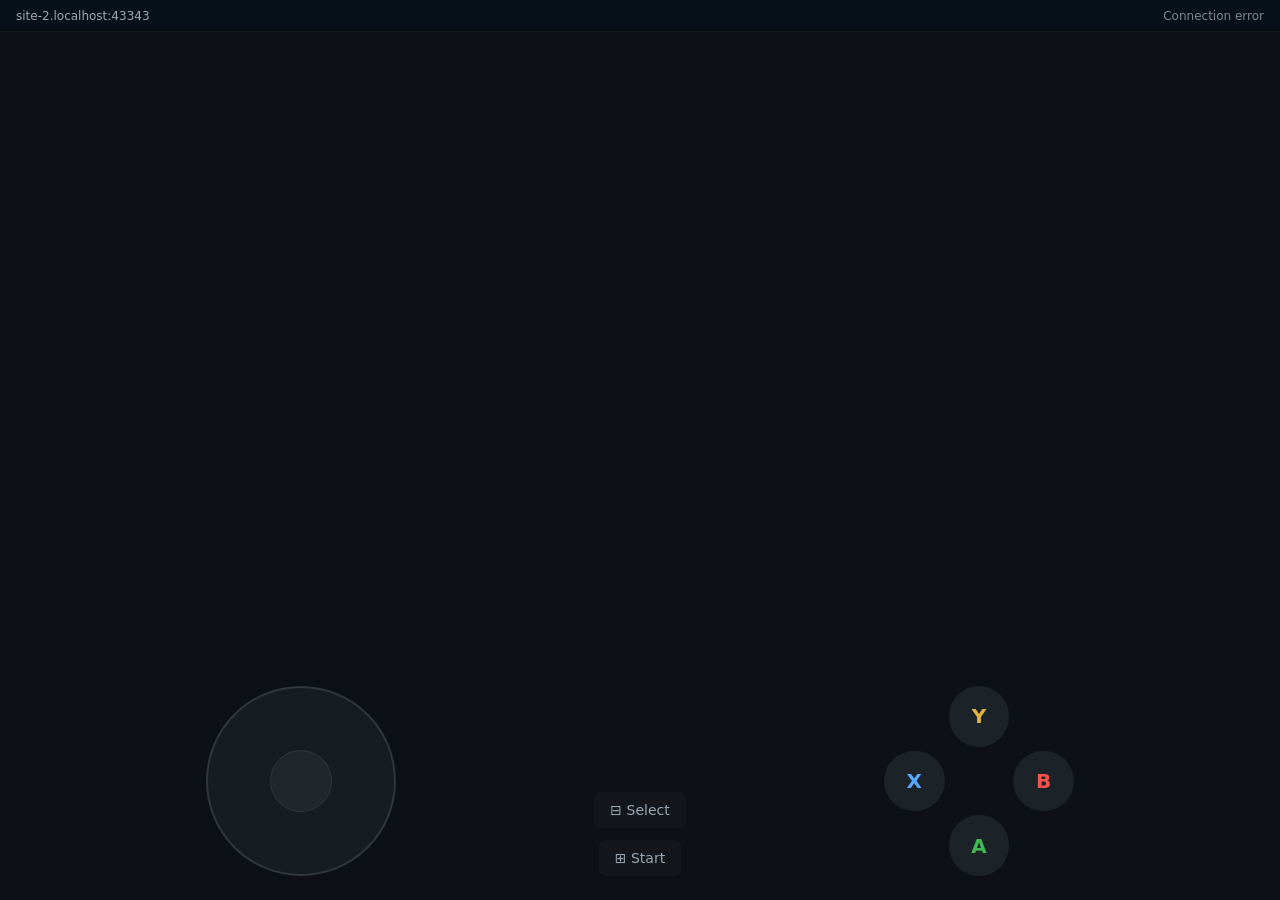
==== crates/web/static/analog.html @ 6948bcc5 "feat: add analog layout and simplify and improve many stuff of web and client js/html" ====
<!doctype html>
<html lang="en">
    <head>
        <meta charset="utf-8" />
        <meta name="viewport" content="width=device-width, initial-scale=1.0, user-scalable=no" />
        <title>qpad</title>
        <link rel="manifest" href="./manifest.json" />
        <link rel="stylesheet" href="./style.css" />
    </head>

    <body class="min-h-svh bg-[#0d1117] text-[#e6edf3] font-sans touch-manipulation select-none">
        <div
            id="status"
            class="w-full h-8 bg-[#071018] border-b border-[#10161a] flex items-center px-4 text-xs text-[#9aa6b2]"
        >
            <div id="status-host" class="flex-1 truncate">Unknown</div>
            <div id="status-message" class="opacity-80">Connecting...</div>
        </div>

        <main
            class="flex portrait:flex-col landscape:flex-row landscape:items-end landscape:justify-between h-[calc(100svh-2rem)] max-w-[900px] mx-auto px-4 pb-6"
        >
            <!-- Pushes everything below toward the bottom in portrait -->
            <div class="portrait:flex-1 landscape:hidden" aria-hidden="true"></div>

            <!-- Center buttons: floats above clusters in portrait, sits between them in landscape -->
            <div class="portrait:mb-6 portrait:self-center landscape:order-2 flex flex-col items-center gap-3">
                <button
                    id="btn-select"
                    data-bit="32"
                    aria-label="Select"
                    class="px-4 py-2 rounded-md bg-[#13171c] text-[#9aa6b2] text-sm hover:bg-[#1f2933] transition-colors duration-75"
                >
                    ⊟ Select
                </button>
                <button
                    id="btn-start"
                    data-bit="16"
                    aria-label="Start"
                    class="px-4 py-2 rounded-md bg-[#13171c] text-[#9aa6b2] text-sm hover:bg-[#1f2933] transition-colors duration-75"
                >
                    ⊞ Start
                </button>
            </div>

            <!--
                portrait:  display:flex  → clusters sit side-by-side in a row
                landscape: display:contents → wrapper vanishes, clusters become direct
                           children of main and respond to landscape:order-X
            -->
            <div class="portrait:flex portrait:justify-between portrait:w-full landscape:contents">
                <div
                    id="joystick-zone"
                    class="relative rounded-full bg-[#171c22] border-2 border-[#30363d] w-[min(46vmin,190px)] aspect-square landscape:order-1 touch-none"
                >
                    <div
                        id="joystick-thumb"
                        class="absolute rounded-full bg-[#21262d] border border-[#30363d] w-1/3 aspect-square"
                        style="top: 50%; left: 50%; transform: translate(-50%, -50%)"
                    ></div>
                </div>

                <div
                    id="cluster-right"
                    role="group"
                    aria-label="Face buttons"
                    class="landscape:order-3 grid grid-cols-3 grid-rows-3 gap-1 w-[min(46vmin,190px)] aspect-square"
                >
                    <button
                        id="btn-y"
                        data-bit="4"
                        aria-label="Y"
                        class="col-start-2 row-start-1 w-full h-full rounded-full bg-[#1b2228] text-[#e3b341] text-xl font-extrabold grid place-items-center transition-transform duration-75"
                    >
                        Y
                    </button>
                    <button
                        id="btn-x"
                        data-bit="8"
                        aria-label="X"
                        class="col-start-1 row-start-2 w-full h-full rounded-full bg-[#1b2228] text-[#58a6ff] text-xl font-extrabold grid place-items-center transition-transform duration-75"
                    >
                        X
                    </button>
                    <button
                        id="btn-b"
                        data-bit="2"
                        aria-label="B"
                        class="col-start-3 row-start-2 w-full h-full rounded-full bg-[#1b2228] text-[#f85149] text-xl font-extrabold grid place-items-center transition-transform duration-75"
                    >
                        B
                    </button>
                    <button
                        id="btn-a"
                        data-bit="1"
                        aria-label="A"
                        class="col-start-2 row-start-3 w-full h-full rounded-full bg-[#1b2228] text-[#3fb950] text-xl font-extrabold grid place-items-center transition-transform duration-75"
                    >
                        A
                    </button>
                </div>
            </div>
        </main>

        <script type="module">
            import Controller from "./controller.js";

            const statusHost = document.getElementById("status-host");
            statusHost.textContent = location.host;

            const statusMsg = document.getElementById("status-message");
            function setStatus(text) {
                statusMsg.textContent = text;
            }

            const controller = new Controller(setStatus);
            controller.connect("analog");

            const allBtns = [...document.querySelectorAll("[data-bit]")];
            allBtns.forEach(function (btn) {
                var bit = Number(btn.dataset.bit);

                function press(e) {
                    e.preventDefault();
                    btn.classList.add("scale-85");
                    controller.pressButton(bit);
                }
                function release(e) {
                    e.preventDefault();
                    btn.classList.remove("scale-85");
                    controller.releaseButton(bit);
                }

                btn.addEventListener("pointerdown", press);
                btn.addEventListener("pointerup", release);
                btn.addEventListener("pointerleave", release);
                btn.addEventListener("pointercancel", release);
            });

            const zone = document.getElementById("joystick-zone");
            const thumb = document.getElementById("joystick-thumb");

            let joystickActive = false;
            let joystickPointerId = null;

            function joystickCenter() {
                const r = zone.getBoundingClientRect();
                return { cx: r.left + r.width / 2, cy: r.top + r.height / 2, radius: r.width / 2 };
            }

            function moveThumb(px, py) {
                const { cx, cy, radius } = joystickCenter();
                const thumbRadius = radius / 3; // thumb is w-1/3 of zone
                const maxDist = radius - thumbRadius;

                let dx = px - cx;
                let dy = py - cy;
                const dist = Math.hypot(dx, dy);

                if (dist > maxDist) {
                    dx = (dx / dist) * maxDist;
                    dy = (dy / dist) * maxDist;
                }

                thumb.style.transform = `translate(calc(-50% + ${dx}px), calc(-50% + ${dy}px))`;

                const axisX = Math.round((dx / maxDist) * 32767);
                const axisY = Math.round((dy / maxDist) * 32767);
                controller.setAxes(axisX, axisY);
            }

            zone.addEventListener("pointerdown", (e) => {
                e.preventDefault();
                if (joystickActive) return;
                joystickActive = true;
                joystickPointerId = e.pointerId;
                zone.setPointerCapture(e.pointerId); // keep events even if finger leaves zone
                thumb.style.transition = "none"; // no lag during drag
                moveThumb(e.clientX, e.clientY);
            });

            zone.addEventListener("pointermove", (e) => {
                if (!joystickActive || e.pointerId !== joystickPointerId) return;
                e.preventDefault();
                moveThumb(e.clientX, e.clientY);
            });

            function resetJoystick() {
                if (!joystickActive) return;
                joystickActive = false;
                joystickPointerId = null;
                thumb.style.transition = "transform 150ms ease-out"; // snap back
                thumb.style.transform = "translate(-50%, -50%)";
                controller.setAxes([0, 0]);
            }

            zone.addEventListener("pointerup", resetJoystick);
            zone.addEventListener("pointercancel", resetJoystick);
        </script>
    </body>
</html>
---- crates/web/static/style.css ----
/*! tailwindcss v4.2.1 | MIT License | https://tailwindcss.com */
@layer properties;
@layer theme, base, components, utilities;
@layer theme {
  :root, :host {
    --font-sans: ui-sans-serif, system-ui, sans-serif, 'Apple Color Emoji', 'Segoe UI Emoji', 'Segoe UI Symbol',
    'Noto Color Emoji';
    --font-mono: ui-monospace, SFMono-Regular, Menlo, Monaco, Consolas, 'Liberation Mono', 'Courier New',
    monospace;
    --spacing: 0.25rem;
    --text-xs: 0.75rem;
    --text-xs--line-height: calc(1 / 0.75);
    --text-sm: 0.875rem;
    --text-sm--line-height: calc(1.25 / 0.875);
    --text-xl: 1.25rem;
    --text-xl--line-height: calc(1.75 / 1.25);
    --font-weight-extrabold: 800;
    --radius-md: 0.375rem;
    --ease-out: cubic-bezier(0, 0, 0.2, 1);
    --default-transition-duration: 150ms;
    --default-transition-timing-function: cubic-bezier(0.4, 0, 0.2, 1);
    --default-font-family: var(--font-sans);
    --default-mono-font-family: var(--font-mono);
  }
}
@layer base {
  *, ::after, ::before, ::backdrop, ::file-selector-button {
    box-sizing: border-box;
    margin: 0;
    padding: 0;
    border: 0 solid;
  }
  html, :host {
    line-height: 1.5;
    -webkit-text-size-adjust: 100%;
    tab-size: 4;
    font-family: var(--default-font-family, ui-sans-serif, system-ui, sans-serif, 'Apple Color Emoji', 'Segoe UI Emoji', 'Segoe UI Symbol', 'Noto Color Emoji');
    font-feature-settings: var(--default-font-feature-settings, normal);
    font-variation-settings: var(--default-font-variation-settings, normal);
    -webkit-tap-highlight-color: transparent;
  }
  hr {
    height: 0;
    color: inherit;
    border-top-width: 1px;
  }
  abbr:where([title]) {
    -webkit-text-decoration: underline dotted;
    text-decoration: underline dotted;
  }
  h1, h2, h3, h4, h5, h6 {
    font-size: inherit;
    font-weight: inherit;
  }
  a {
    color: inherit;
    -webkit-text-decoration: inherit;
    text-decoration: inherit;
  }
  b, strong {
    font-weight: bolder;
  }
  code, kbd, samp, pre {
    font-family: var(--default-mono-font-family, ui-monospace, SFMono-Regular, Menlo, Monaco, Consolas, 'Liberation Mono', 'Courier New', monospace);
    font-feature-settings: var(--default-mono-font-feature-settings, normal);
    font-variation-settings: var(--default-mono-font-variation-settings, normal);
    font-size: 1em;
  }
  small {
    font-size: 80%;
  }
  sub, sup {
    font-size: 75%;
    line-height: 0;
    position: relative;
    vertical-align: baseline;
  }
  sub {
    bottom: -0.25em;
  }
  sup {
    top: -0.5em;
  }
  table {
    text-indent: 0;
    border-color: inherit;
    border-collapse: collapse;
  }
  :-moz-focusring {
    outline: auto;
  }
  progress {
    vertical-align: baseline;
  }
  summary {
    display: list-item;
  }
  ol, ul, menu {
    list-style: none;
  }
  img, svg, video, canvas, audio, iframe, embed, object {
    display: block;
    vertical-align: middle;
  }
  img, video {
    max-width: 100%;
    height: auto;
  }
  button, input, select, optgroup, textarea, ::file-selector-button {
    font: inherit;
    font-feature-settings: inherit;
    font-variation-settings: inherit;
    letter-spacing: inherit;
    color: inherit;
    border-radius: 0;
    background-color: transparent;
    opacity: 1;
  }
  :where(select:is([multiple], [size])) optgroup {
    font-weight: bolder;
  }
  :where(select:is([multiple], [size])) optgroup option {
    padding-inline-start: 20px;
  }
  ::file-selector-button {
    margin-inline-end: 4px;
  }
  ::placeholder {
    opacity: 1;
  }
  @supports (not (-webkit-appearance: -apple-pay-button))  or (contain-intrinsic-size: 1px) {
    ::placeholder {
      color: currentcolor;
      @supports (color: color-mix(in lab, red, red)) {
        color: color-mix(in oklab, currentcolor 50%, transparent);
      }
    }
  }
  textarea {
    resize: vertical;
  }
  ::-webkit-search-decoration {
    -webkit-appearance: none;
  }
  ::-webkit-date-and-time-value {
    min-height: 1lh;
    text-align: inherit;
  }
  ::-webkit-datetime-edit {
    display: inline-flex;
  }
  ::-webkit-datetime-edit-fields-wrapper {
    padding: 0;
  }
  ::-webkit-datetime-edit, ::-webkit-datetime-edit-year-field, ::-webkit-datetime-edit-month-field, ::-webkit-datetime-edit-day-field, ::-webkit-datetime-edit-hour-field, ::-webkit-datetime-edit-minute-field, ::-webkit-datetime-edit-second-field, ::-webkit-datetime-edit-millisecond-field, ::-webkit-datetime-edit-meridiem-field {
    padding-block: 0;
  }
  ::-webkit-calendar-picker-indicator {
    line-height: 1;
  }
  :-moz-ui-invalid {
    box-shadow: none;
  }
  button, input:where([type='button'], [type='reset'], [type='submit']), ::file-selector-button {
    appearance: button;
  }
  ::-webkit-inner-spin-button, ::-webkit-outer-spin-button {
    height: auto;
  }
  [hidden]:where(:not([hidden='until-found'])) {
    display: none !important;
  }
}
@layer utilities {
  .absolute {
    position: absolute;
  }
  .relative {
    position: relative;
  }
  .static {
    position: static;
  }
  .start {
    inset-inline-start: var(--spacing);
  }
  .col-start-1 {
    grid-column-start: 1;
  }
  .col-start-2 {
    grid-column-start: 2;
  }
  .col-start-3 {
    grid-column-start: 3;
  }
  .row-start-1 {
    grid-row-start: 1;
  }
  .row-start-2 {
    grid-row-start: 2;
  }
  .row-start-3 {
    grid-row-start: 3;
  }
  .mx-auto {
    margin-inline: auto;
  }
  .flex {
    display: flex;
  }
  .grid {
    display: grid;
  }
  .table {
    display: table;
  }
  .aspect-square {
    aspect-ratio: 1 / 1;
  }
  .h-8 {
    height: calc(var(--spacing) * 8);
  }
  .h-\[calc\(100svh-2rem\)\] {
    height: calc(100svh - 2rem);
  }
  .h-full {
    height: 100%;
  }
  .min-h-svh {
    min-height: 100svh;
  }
  .w-1\/3 {
    width: calc(1 / 3 * 100%);
  }
  .w-\[min\(46vmin\,190px\)\] {
    width: min(46vmin, 190px);
  }
  .w-full {
    width: 100%;
  }
  .max-w-\[900px\] {
    max-width: 900px;
  }
  .flex-1 {
    flex: 1;
  }
  .scale-85 {
    --tw-scale-x: 85%;
    --tw-scale-y: 85%;
    --tw-scale-z: 85%;
    scale: var(--tw-scale-x) var(--tw-scale-y);
  }
  .transform {
    transform: var(--tw-rotate-x,) var(--tw-rotate-y,) var(--tw-rotate-z,) var(--tw-skew-x,) var(--tw-skew-y,);
  }
  .touch-manipulation {
    touch-action: manipulation;
  }
  .touch-none {
    touch-action: none;
  }
  .grid-cols-3 {
    grid-template-columns: repeat(3, minmax(0, 1fr));
  }
  .grid-rows-3 {
    grid-template-rows: repeat(3, minmax(0, 1fr));
  }
  .flex-col {
    flex-direction: column;
  }
  .place-items-center {
    place-items: center;
  }
  .items-center {
    align-items: center;
  }
  .gap-1 {
    gap: calc(var(--spacing) * 1);
  }
  .gap-3 {
    gap: calc(var(--spacing) * 3);
  }
  .truncate {
    overflow: hidden;
    text-overflow: ellipsis;
    white-space: nowrap;
  }
  .rounded-full {
    border-radius: calc(infinity * 1px);
  }
  .rounded-md {
    border-radius: var(--radius-md);
  }
  .border {
    border-style: var(--tw-border-style);
    border-width: 1px;
  }
  .border-2 {
    border-style: var(--tw-border-style);
    border-width: 2px;
  }
  .border-b {
    border-bottom-style: var(--tw-border-style);
    border-bottom-width: 1px;
  }
  .border-\[\#10161a\] {
    border-color: #10161a;
  }
  .border-\[\#30363d\] {
    border-color: #30363d;
  }
  .bg-\[\#0d1117\] {
    background-color: #0d1117;
  }
  .bg-\[\#1b2228\] {
    background-color: #1b2228;
  }
  .bg-\[\#171c22\] {
    background-color: #171c22;
  }
  .bg-\[\#13171c\] {
    background-color: #13171c;
  }
  .bg-\[\#21262d\] {
    background-color: #21262d;
  }
  .bg-\[\#071018\] {
    background-color: #071018;
  }
  .px-4 {
    padding-inline: calc(var(--spacing) * 4);
  }
  .py-2 {
    padding-block: calc(var(--spacing) * 2);
  }
  .pb-6 {
    padding-bottom: calc(var(--spacing) * 6);
  }
  .font-sans {
    font-family: var(--font-sans);
  }
  .text-sm {
    font-size: var(--text-sm);
    line-height: var(--tw-leading, var(--text-sm--line-height));
  }
  .text-xl {
    font-size: var(--text-xl);
    line-height: var(--tw-leading, var(--text-xl--line-height));
  }
  .text-xs {
    font-size: var(--text-xs);
    line-height: var(--tw-leading, var(--text-xs--line-height));
  }
  .font-extrabold {
    --tw-font-weight: var(--font-weight-extrabold);
    font-weight: var(--font-weight-extrabold);
  }
  .text-\[\#3fb950\] {
    color: #3fb950;
  }
  .text-\[\#9aa6b2\] {
    color: #9aa6b2;
  }
  .text-\[\#58a6ff\] {
    color: #58a6ff;
  }
  .text-\[\#c9d1d9\] {
    color: #c9d1d9;
  }
  .text-\[\#e3b341\] {
    color: #e3b341;
  }
  .text-\[\#e6edf3\] {
    color: #e6edf3;
  }
  .text-\[\#f85149\] {
    color: #f85149;
  }
  .lowercase {
    text-transform: lowercase;
  }
  .opacity-80 {
    opacity: 80%;
  }
  .filter {
    filter: var(--tw-blur,) var(--tw-brightness,) var(--tw-contrast,) var(--tw-grayscale,) var(--tw-hue-rotate,) var(--tw-invert,) var(--tw-saturate,) var(--tw-sepia,) var(--tw-drop-shadow,);
  }
  .transition {
    transition-property: color, background-color, border-color, outline-color, text-decoration-color, fill, stroke, --tw-gradient-from, --tw-gradient-via, --tw-gradient-to, opacity, box-shadow, transform, translate, scale, rotate, filter, -webkit-backdrop-filter, backdrop-filter, display, content-visibility, overlay, pointer-events;
    transition-timing-function: var(--tw-ease, var(--default-transition-timing-function));
    transition-duration: var(--tw-duration, var(--default-transition-duration));
  }
  .transition-colors {
    transition-property: color, background-color, border-color, outline-color, text-decoration-color, fill, stroke, --tw-gradient-from, --tw-gradient-via, --tw-gradient-to;
    transition-timing-function: var(--tw-ease, var(--default-transition-timing-function));
    transition-duration: var(--tw-duration, var(--default-transition-duration));
  }
  .transition-transform {
    transition-property: transform, translate, scale, rotate;
    transition-timing-function: var(--tw-ease, var(--default-transition-timing-function));
    transition-duration: var(--tw-duration, var(--default-transition-duration));
  }
  .duration-75 {
    --tw-duration: 75ms;
    transition-duration: 75ms;
  }
  .ease-out {
    --tw-ease: var(--ease-out);
    transition-timing-function: var(--ease-out);
  }
  .select-none {
    -webkit-user-select: none;
    user-select: none;
  }
  .hover\:bg-\[\#1f2933\] {
    &:hover {
      @media (hover: hover) {
        background-color: #1f2933;
      }
    }
  }
  .portrait\:mb-6 {
    @media (orientation: portrait) {
      margin-bottom: calc(var(--spacing) * 6);
    }
  }
  .portrait\:flex {
    @media (orientation: portrait) {
      display: flex;
    }
  }
  .portrait\:w-full {
    @media (orientation: portrait) {
      width: 100%;
    }
  }
  .portrait\:flex-1 {
    @media (orientation: portrait) {
      flex: 1;
    }
  }
  .portrait\:flex-col {
    @media (orientation: portrait) {
      flex-direction: column;
    }
  }
  .portrait\:justify-between {
    @media (orientation: portrait) {
      justify-content: space-between;
    }
  }
  .portrait\:self-center {
    @media (orientation: portrait) {
      align-self: center;
    }
  }
  .landscape\:order-1 {
    @media (orientation: landscape) {
      order: 1;
    }
  }
  .landscape\:order-2 {
    @media (orientation: landscape) {
      order: 2;
    }
  }
  .landscape\:order-3 {
    @media (orientation: landscape) {
      order: 3;
    }
  }
  .landscape\:contents {
    @media (orientation: landscape) {
      display: contents;
    }
  }
  .landscape\:hidden {
    @media (orientation: landscape) {
      display: none;
    }
  }
  .landscape\:flex-row {
    @media (orientation: landscape) {
      flex-direction: row;
    }
  }
  .landscape\:items-end {
    @media (orientation: landscape) {
      align-items: flex-end;
    }
  }
  .landscape\:justify-between {
    @media (orientation: landscape) {
      justify-content: space-between;
    }
  }
}
@property --tw-scale-x {
  syntax: "*";
  inherits: false;
  initial-value: 1;
}
@property --tw-scale-y {
  syntax: "*";
  inherits: false;
  initial-value: 1;
}
@property --tw-scale-z {
  syntax: "*";
  inherits: false;
  initial-value: 1;
}
@property --tw-rotate-x {
  syntax: "*";
  inherits: false;
}
@property --tw-rotate-y {
  syntax: "*";
  inherits: false;
}
@property --tw-rotate-z {
  syntax: "*";
  inherits: false;
}
@property --tw-skew-x {
  syntax: "*";
  inherits: false;
}
@property --tw-skew-y {
  syntax: "*";
  inherits: false;
}
@property --tw-border-style {
  syntax: "*";
  inherits: false;
  initial-value: solid;
}
@property --tw-font-weight {
  syntax: "*";
  inherits: false;
}
@property --tw-blur {
  syntax: "*";
  inherits: false;
}
@property --tw-brightness {
  syntax: "*";
  inherits: false;
}
@property --tw-contrast {
  syntax: "*";
  inherits: false;
}
@property --tw-grayscale {
  syntax: "*";
  inherits: false;
}
@property --tw-hue-rotate {
  syntax: "*";
  inherits: false;
}
@property --tw-invert {
  syntax: "*";
  inherits: false;
}
@property --tw-opacity {
  syntax: "*";
  inherits: false;
}
@property --tw-saturate {
  syntax: "*";
  inherits: false;
}
@property --tw-sepia {
  syntax: "*";
  inherits: false;
}
@property --tw-drop-shadow {
  syntax: "*";
  inherits: false;
}
@property --tw-drop-shadow-color {
  syntax: "*";
  inherits: false;
}
@property --tw-drop-shadow-alpha {
  syntax: "<percentage>";
  inherits: false;
  initial-value: 100%;
}
@property --tw-drop-shadow-size {
  syntax: "*";
  inherits: false;
}
@property --tw-duration {
  syntax: "*";
  inherits: false;
}
@property --tw-ease {
  syntax: "*";
  inherits: false;
}
@layer properties {
  @supports ((-webkit-hyphens: none) and (not (margin-trim: inline))) or ((-moz-orient: inline) and (not (color:rgb(from red r g b)))) {
    *, ::before, ::after, ::backdrop {
      --tw-scale-x: 1;
      --tw-scale-y: 1;
      --tw-scale-z: 1;
      --tw-rotate-x: initial;
      --tw-rotate-y: initial;
      --tw-rotate-z: initial;
      --tw-skew-x: initial;
      --tw-skew-y: initial;
      --tw-border-style: solid;
      --tw-font-weight: initial;
      --tw-blur: initial;
      --tw-brightness: initial;
      --tw-contrast: initial;
      --tw-grayscale: initial;
      --tw-hue-rotate: initial;
      --tw-invert: initial;
      --tw-opacity: initial;
      --tw-saturate: initial;
      --tw-sepia: initial;
      --tw-drop-shadow: initial;
      --tw-drop-shadow-color: initial;
      --tw-drop-shadow-alpha: 100%;
      --tw-drop-shadow-size: initial;
      --tw-duration: initial;
      --tw-ease: initial;
    }
  }
}
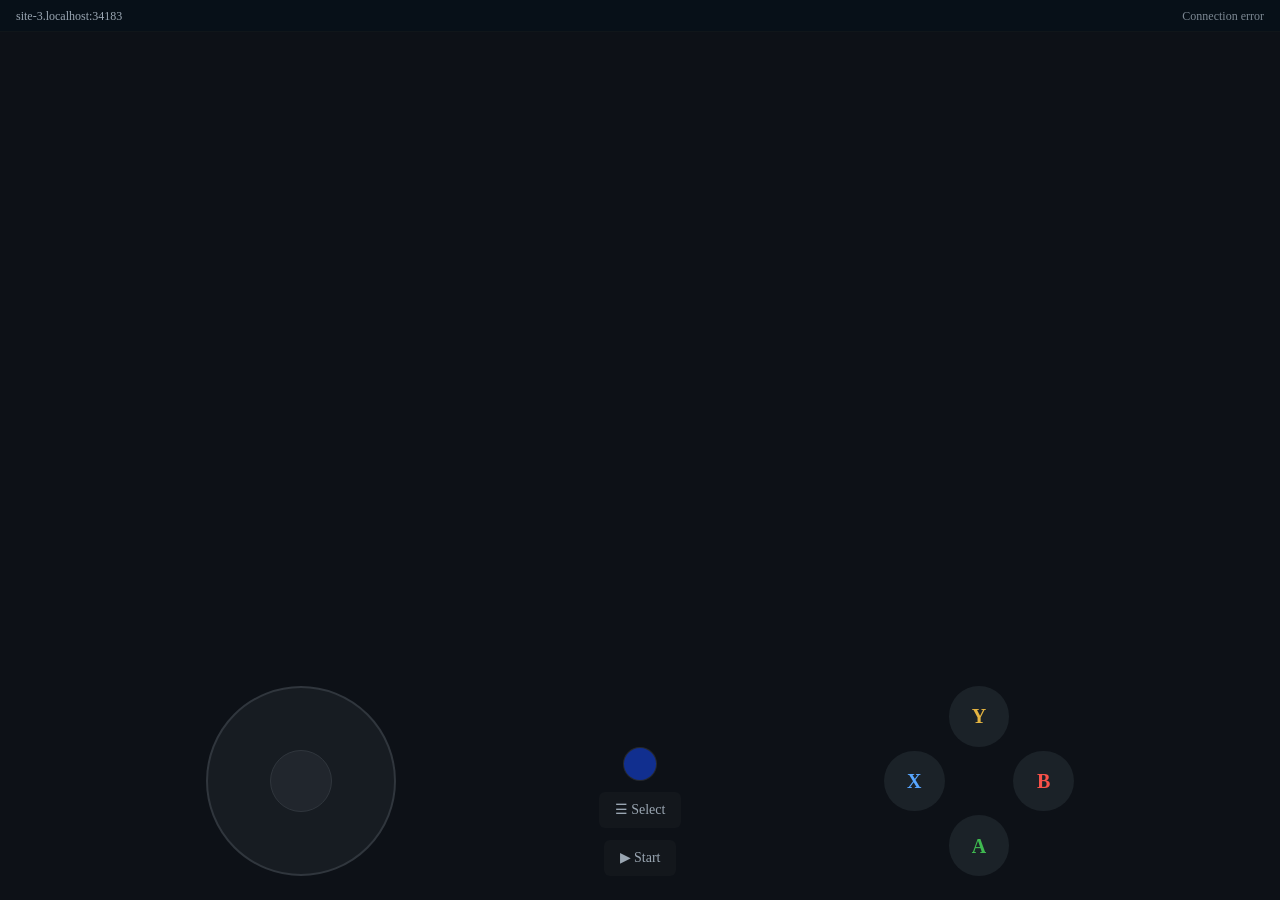
==== commit eda36d63: "feat: add beter styling to controllers and fix small bug" ====
--- a/crates/web/static/analog.html
+++ b/crates/web/static/analog.html
@@ -5,10 +5,19 @@
         <meta name="viewport" content="width=device-width, initial-scale=1.0, user-scalable=no" />
         <title>qpad</title>
         <link rel="manifest" href="./manifest.json" />
+        <style type="text/tailwindcss">
+            @font-face {
+                font-family: "Fredoka";
+                src: url("./Fredoka-SemiBold.ttf") format("truetype");
+                font-weight: 600;
+                font-style: normal;
+                font-display: swap;
+            }
+        </style>
         <link rel="stylesheet" href="./style.css" />
     </head>
 
-    <body class="min-h-svh bg-[#0d1117] text-[#e6edf3] font-sans touch-manipulation select-none">
+    <body class="min-h-svh bg-[#0d1117] text-[#e6edf3] font-['Fredoka'] touch-manipulation select-none">
         <div
             id="status"
             class="w-full h-8 bg-[#071018] border-b border-[#10161a] flex items-center px-4 text-xs text-[#9aa6b2]"
@@ -25,13 +34,14 @@
 
             <!-- Center buttons: floats above clusters in portrait, sits between them in landscape -->
             <div class="portrait:mb-6 portrait:self-center landscape:order-2 flex flex-col items-center gap-3">
+                <div id="client-badge" class="w-8 h-8 rounded-full ring-1 ring-white/10"></div>
                 <button
                     id="btn-select"
                     data-bit="32"
                     aria-label="Select"
                     class="px-4 py-2 rounded-md bg-[#13171c] text-[#9aa6b2] text-sm hover:bg-[#1f2933] transition-colors duration-75"
                 >
-                    ⊟ Select
+                    ☰ Select
                 </button>
                 <button
                     id="btn-start"
@@ -39,7 +49,7 @@
                     aria-label="Start"
                     class="px-4 py-2 rounded-md bg-[#13171c] text-[#9aa6b2] text-sm hover:bg-[#1f2933] transition-colors duration-75"
                 >
-                    ⊞ Start
+                    ▶ Start
                 </button>
             </div>
 
@@ -115,6 +125,10 @@
 
             const controller = new Controller(setStatus);
             controller.connect("analog");
+
+            const badge = document.getElementById("client-badge");
+            const color = controller.id;
+            badge.style.backgroundColor = `rgb(${color[0]}, ${color[1]}, ${color[2]})`;
 
             const allBtns = [...document.querySelectorAll("[data-bit]")];
             allBtns.forEach(function (btn) {
--- a/crates/web/static/style.css
+++ b/crates/web/static/style.css
@@ -7,6 +7,7 @@
     'Noto Color Emoji';
     --font-mono: ui-monospace, SFMono-Regular, Menlo, Monaco, Consolas, 'Liberation Mono', 'Courier New',
     monospace;
+    --color-white: #fff;
     --spacing: 0.25rem;
     --text-xs: 0.75rem;
     --text-xs--line-height: calc(1 / 0.75);
@@ -232,6 +233,9 @@
   .w-1\/3 {
     width: calc(1 / 3 * 100%);
   }
+  .w-8 {
+    width: calc(var(--spacing) * 8);
+  }
   .w-\[min\(46vmin\,190px\)\] {
     width: min(46vmin, 190px);
   }
@@ -336,8 +340,8 @@
   .pb-6 {
     padding-bottom: calc(var(--spacing) * 6);
   }
-  .font-sans {
-    font-family: var(--font-sans);
+  .font-\[\'Fredoka\'\] {
+    font-family: 'Fredoka';
   }
   .text-sm {
     font-size: var(--text-sm);
@@ -381,6 +385,16 @@
   }
   .opacity-80 {
     opacity: 80%;
+  }
+  .ring-1 {
+    --tw-ring-shadow: var(--tw-ring-inset,) 0 0 0 calc(1px + var(--tw-ring-offset-width)) var(--tw-ring-color, currentcolor);
+    box-shadow: var(--tw-inset-shadow), var(--tw-inset-ring-shadow), var(--tw-ring-offset-shadow), var(--tw-ring-shadow), var(--tw-shadow);
+  }
+  .ring-white\/10 {
+    --tw-ring-color: color-mix(in srgb, #fff 10%, transparent);
+    @supports (color: color-mix(in lab, red, red)) {
+      --tw-ring-color: color-mix(in oklab, var(--color-white) 10%, transparent);
+    }
   }
   .filter {
     filter: var(--tw-blur,) var(--tw-brightness,) var(--tw-contrast,) var(--tw-grayscale,) var(--tw-hue-rotate,) var(--tw-invert,) var(--tw-saturate,) var(--tw-sepia,) var(--tw-drop-shadow,);
@@ -538,6 +552,71 @@
 @property --tw-font-weight {
   syntax: "*";
   inherits: false;
+}
+@property --tw-shadow {
+  syntax: "*";
+  inherits: false;
+  initial-value: 0 0 #0000;
+}
+@property --tw-shadow-color {
+  syntax: "*";
+  inherits: false;
+}
+@property --tw-shadow-alpha {
+  syntax: "<percentage>";
+  inherits: false;
+  initial-value: 100%;
+}
+@property --tw-inset-shadow {
+  syntax: "*";
+  inherits: false;
+  initial-value: 0 0 #0000;
+}
+@property --tw-inset-shadow-color {
+  syntax: "*";
+  inherits: false;
+}
+@property --tw-inset-shadow-alpha {
+  syntax: "<percentage>";
+  inherits: false;
+  initial-value: 100%;
+}
+@property --tw-ring-color {
+  syntax: "*";
+  inherits: false;
+}
+@property --tw-ring-shadow {
+  syntax: "*";
+  inherits: false;
+  initial-value: 0 0 #0000;
+}
+@property --tw-inset-ring-color {
+  syntax: "*";
+  inherits: false;
+}
+@property --tw-inset-ring-shadow {
+  syntax: "*";
+  inherits: false;
+  initial-value: 0 0 #0000;
+}
+@property --tw-ring-inset {
+  syntax: "*";
+  inherits: false;
+}
+@property --tw-ring-offset-width {
+  syntax: "<length>";
+  inherits: false;
+  initial-value: 0px;
+}
+@property --tw-ring-offset-color {
+  syntax: "*";
+  inherits: false;
+  initial-value: #fff;
+}
+@property --tw-ring-offset-shadow {
+  syntax: "*";
+  inherits: false;
+  initial-value: 0 0 #0000;
 }
 @property --tw-blur {
   syntax: "*";
@@ -613,6 +692,20 @@
       --tw-skew-y: initial;
       --tw-border-style: solid;
       --tw-font-weight: initial;
+      --tw-shadow: 0 0 #0000;
+      --tw-shadow-color: initial;
+      --tw-shadow-alpha: 100%;
+      --tw-inset-shadow: 0 0 #0000;
+      --tw-inset-shadow-color: initial;
+      --tw-inset-shadow-alpha: 100%;
+      --tw-ring-color: initial;
+      --tw-ring-shadow: 0 0 #0000;
+      --tw-inset-ring-color: initial;
+      --tw-inset-ring-shadow: 0 0 #0000;
+      --tw-ring-inset: initial;
+      --tw-ring-offset-width: 0px;
+      --tw-ring-offset-color: #fff;
+      --tw-ring-offset-shadow: 0 0 #0000;
       --tw-blur: initial;
       --tw-brightness: initial;
       --tw-contrast: initial;
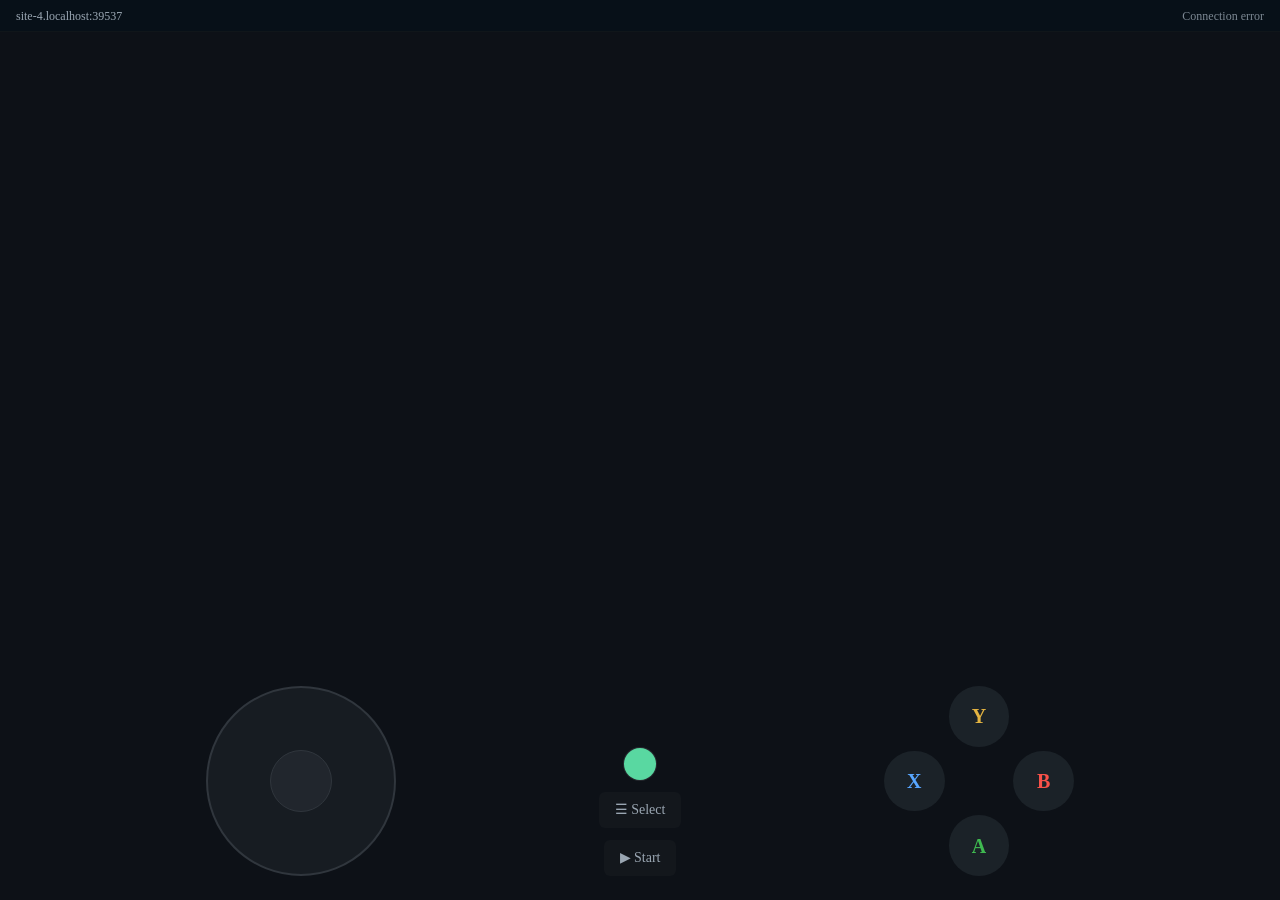
==== commit 3a19d34e: "fix: font on analog" ====
--- a/crates/web/static/analog.html
+++ b/crates/web/static/analog.html
@@ -5,7 +5,7 @@
         <meta name="viewport" content="width=device-width, initial-scale=1.0, user-scalable=no" />
         <title>qpad</title>
         <link rel="manifest" href="./manifest.json" />
-        <style type="text/tailwindcss">
+        <style>
             @font-face {
                 font-family: "Fredoka";
                 src: url("./Fredoka-SemiBold.ttf") format("truetype");
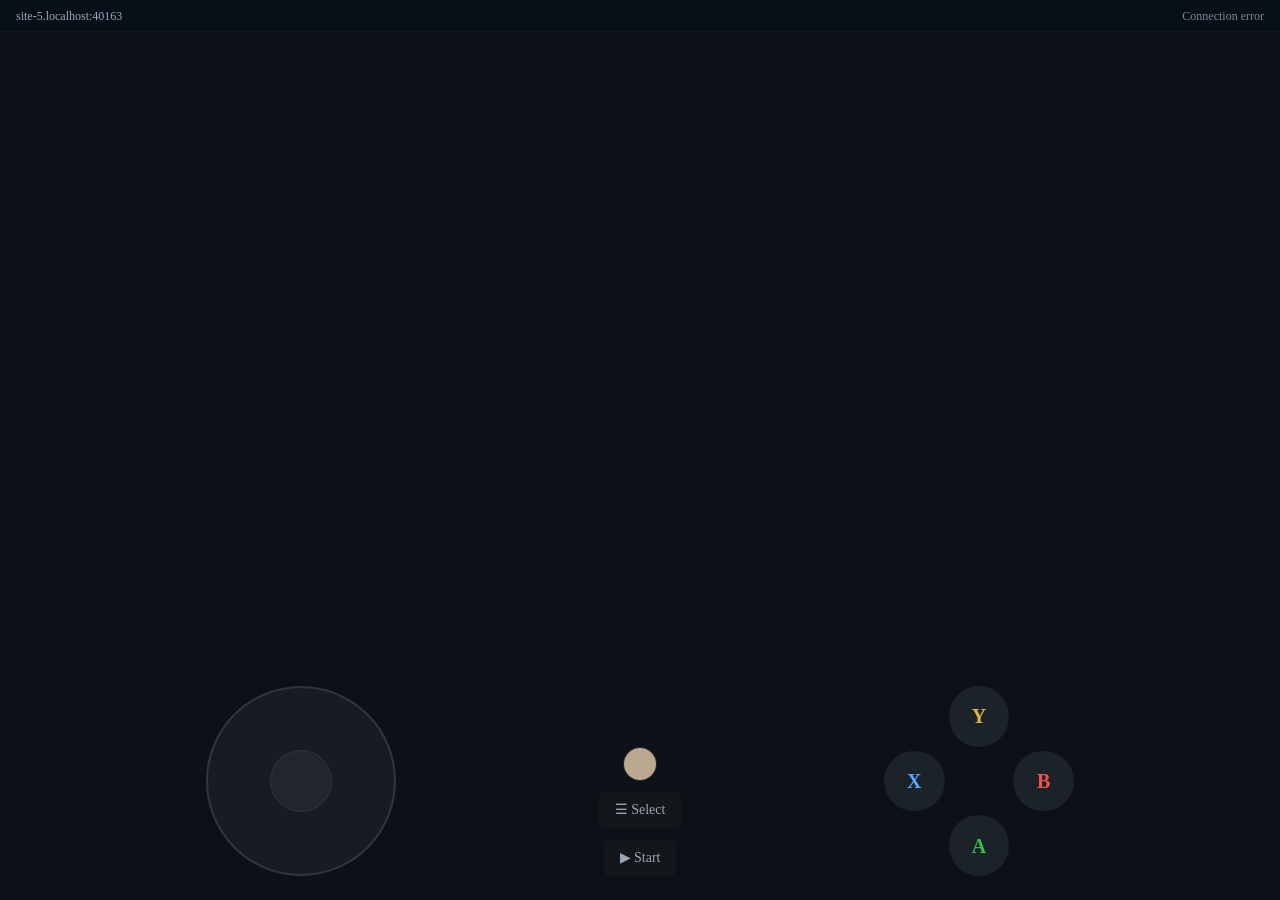
==== commit ee04bf5d: "fix: fix button input problems" ====
--- a/crates/web/static/analog.html
+++ b/crates/web/static/analog.html
@@ -205,7 +205,7 @@
                 joystickPointerId = null;
                 thumb.style.transition = "transform 150ms ease-out"; // snap back
                 thumb.style.transform = "translate(-50%, -50%)";
-                controller.setAxes([0, 0]);
+                controller.setAxes(0, 0);
             }
 
             zone.addEventListener("pointerup", resetJoystick);
